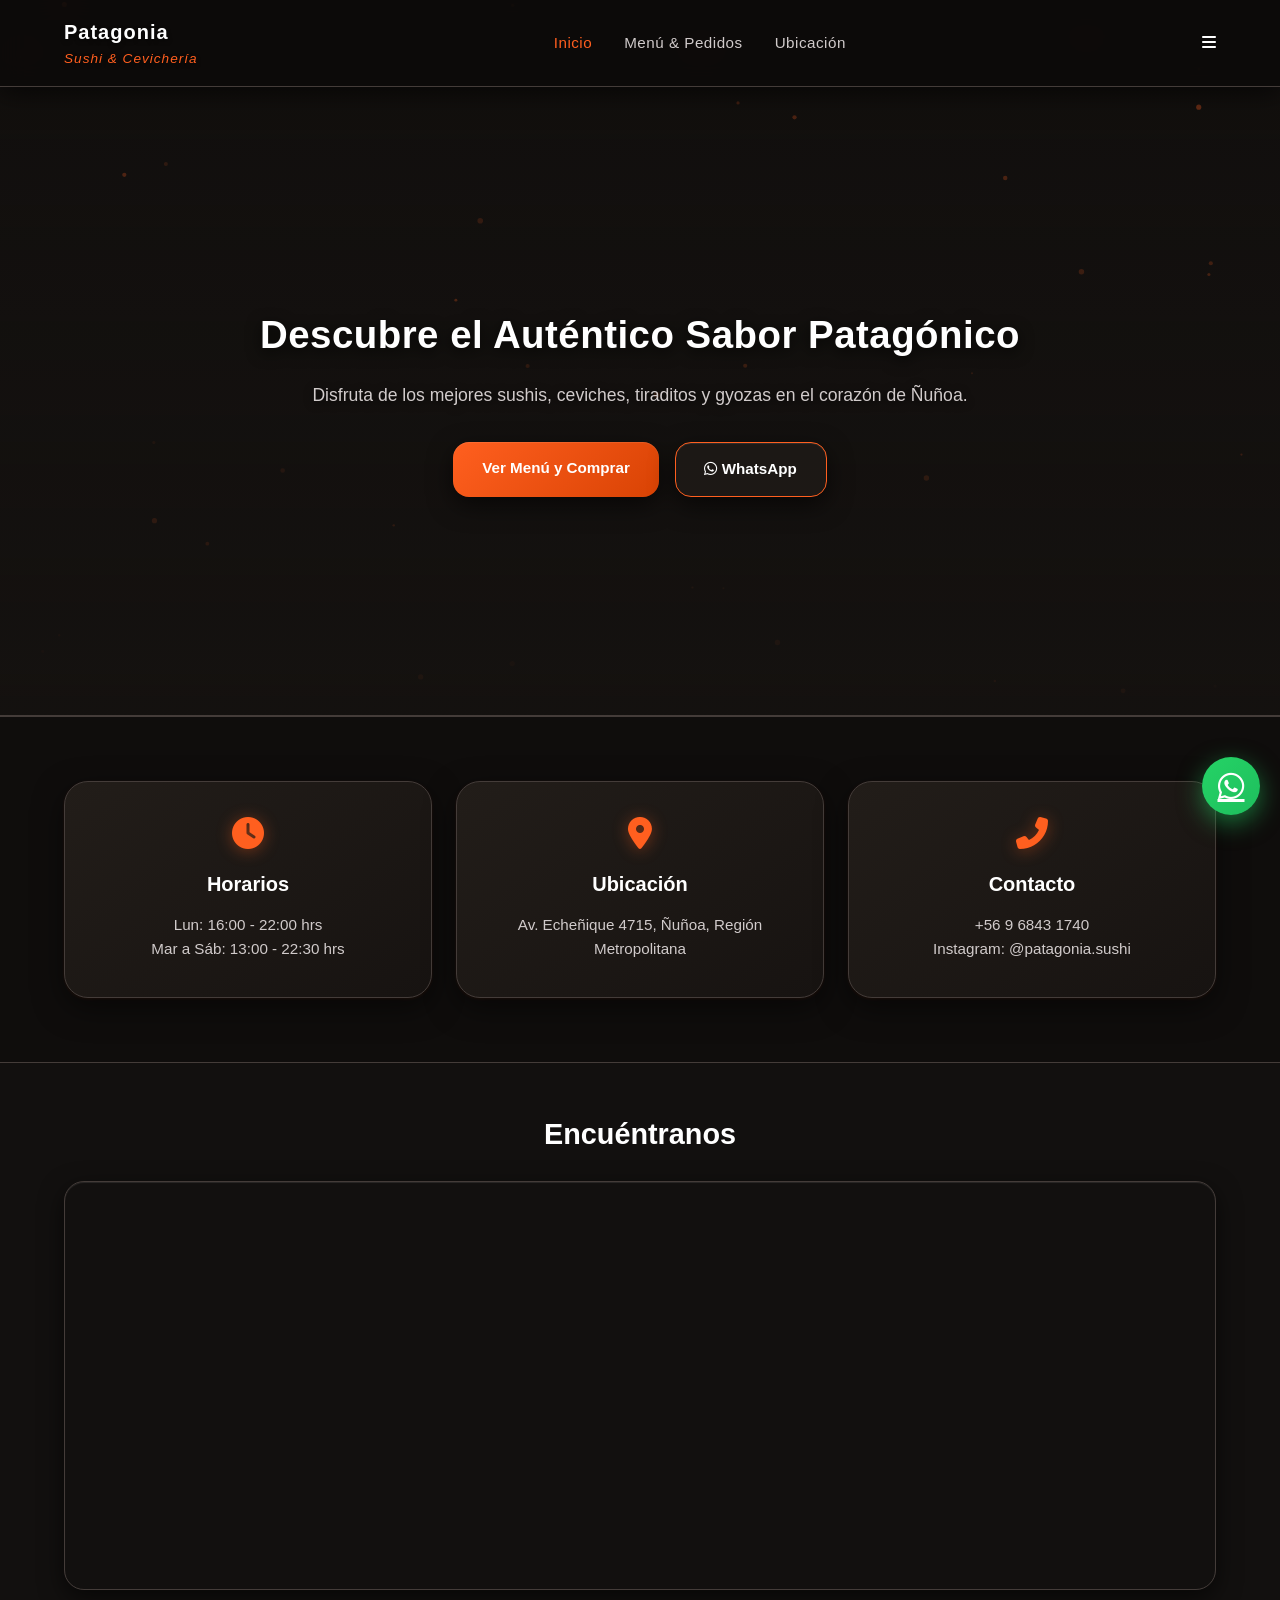
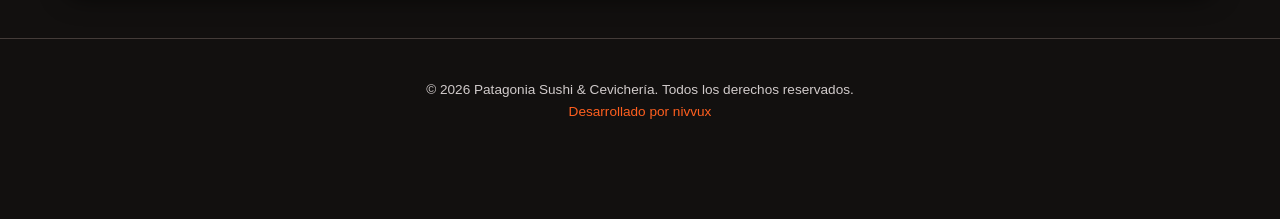
==== index.html @ e9772b0a "Add files via upload" ====
<!DOCTYPE html>
<html lang="es">
<head>
    <meta charset="UTF-8">
    <meta name="viewport" content="width=device-width, initial-scale=1.0">
    <title>Patagonia Sushi & Cevichería</title>
    <link rel="stylesheet" href="style.css">
    <!-- FontAwesome para iconos -->
    <link rel="stylesheet" href="https://cdnjs.cloudflare.com/ajax/libs/font-awesome/6.4.0/css/all.min.css">
</head>
<body>

    <!-- Header / Navbar -->
    <header class="header">
        <div class="logo">Patagonia <span>Sushi & Cevichería</span></div>
        <nav class="nav-menu" id="navMenu">
            <a href="index.html" class="active">Inicio</a>
            <a href="menu.html">Menú & Pedidos</a>
            <a href="#contacto">Ubicación</a>
        </nav>
        <div class="menu-toggle" id="menuToggle">
            <i class="fas fa-bars"></i>
        </div>
    </header>

    <!-- Hero Section -->
    <section class="hero">
        <div class="hero-content">
            <h1>Descubre el Auténtico Sabor Patagónico</h1>
            <p>Disfruta de los mejores sushis, ceviches, tiraditos y gyozas en el corazón de Ñuñoa.</p>
            <div class="hero-buttons">
                <a href="menu.html" class="btn-primary">Ver Menú y Comprar</a>
                <a href="https://wa.me/56968431740" target="_blank" class="btn-secondary"><i class="fab fa-whatsapp"></i> WhatsApp</a>
            </div>
        </div>
    </section>

    <!-- Info Section -->
    <section class="info-section">
        <div class="info-card">
            <i class="fas fa-clock"></i>
            <h3>Horarios</h3>
            <p>Lun: 16:00 - 22:00 hrs</p>
            <p>Mar a Sáb: 13:00 - 22:30 hrs</p>
        </div>
        <div class="info-card">
            <i class="fas fa-map-marker-alt"></i>
            <h3>Ubicación</h3>
            <p>Av. Echeñique 4715, Ñuñoa, Región Metropolitana</p>
        </div>
        <div class="info-card">
            <i class="fas fa-phone-alt"></i>
            <h3>Contacto</h3>
            <p>+56 9 6843 1740</p>
            <p>Instagram: @patagonia.sushi</p>
        </div>
    </section>

    <!-- Mapa interactivo -->
    <section class="map-section" id="contacto">
        <h2>Encuéntranos</h2>
        <div class="map-container">
            <iframe src="https://www.google.com/maps/embed?pb=!1m18!1m12!1m3!1d3329.17647249875!2d-70.5895!3d-33.4475!2m3!1f0!2f0!3f0!3m2!1i1024!2i768!4f13.1!3m3!1m2!1s0x9662cf01b1234567%3A0x123456789abcdef!2sAv.%20Eche%C3%B1ique%204715%2C%20%C3%91u%C3%B1oa%2C%20Regi%C3%B3n%20Metropolitana!5e0!3m2!1ses!2scl!4v1650000000000!5m2!1ses!2scl" width="100%" height="400" style="border:0;" allowfullscreen="" loading="lazy"></iframe>
        </div>
    </section>

    <!-- Botón flotante de WhatsApp -->
    <a href="https://wa.me/56968431740" class="whatsapp-float" target="_blank">
        <i class="fab fa-whatsapp"></i>
    </a>

    <!-- Footer -->
    <footer>
    <p>&copy; 2026 Patagonia Sushi & Cevichería. Todos los derechos reservados.</p>
    <a href="https://nivvux.com" target="_blank" rel="noopener noreferrer" class="footer-link">Desarrollado por nivvux </p>
    </footer>

    <!-- Barra de Navegación Inferior Exclusiva para Celulares -->
    <nav class="mobile-bottom-nav">
        <a href="index.html" class="mobile-nav-item active">
            <i class="fas fa-home"></i>
            <span>Inicio</span>
        </a>
        <a href="menu.html" class="mobile-nav-item">
            <i class="fas fa-utensils"></i>
            <span>Menú</span>
        </a>
        <a href="#" class="mobile-nav-item" id="mobileCartTrigger" onclick="document.getElementById('cartIcon').click(); return false;">
            <i class="fas fa-shopping-cart"></i>
            <span>Carrito</span>
        </a>
        <a href="https://wa.me/56968431740" target="_blank" class="mobile-nav-item">
            <i class="fab fa-whatsapp"></i>
            <span>WhatsApp</span>
        </a>
    </nav>

    <script src="script.js"></script>
</body>
</html>
---- style.css ----
:root {
    --bg-color: #0f0d0c;         
    --card-bg: #1a1614;          
    --accent-color: #ff5f1f;     /* Naranja vibrante estilo neón cítrico */
    --accent-hover: #ff8c5e;     
    --text-color: #ffffff;       
    --text-muted: #d1cbcb;       
    --primary-color: #12100f;
    --border-color: #443c39;     
    --whatsapp-color: #25d366;
    --shadow-relief: 0 8px 25px rgba(0, 0, 0, 0.6), inset 0 1px 1px rgba(255, 255, 255, 0.1);
    --shadow-card: 0 10px 30px rgba(0, 0, 0, 0.5), 0 1px 3px rgba(255, 95, 31, 0.1);
}

* {
    margin: 0;
    padding: 0;
    box-sizing: border-box;
    font-family: 'Segoe UI', Tahoma, Geneva, Verdana, sans-serif; /* Tipografía general mejorada y más legible */
    scroll-behavior: smooth;
    -webkit-tap-highlight-color: transparent;
}

body {
    background-color: var(--bg-color);
    color: var(--text-color);
    line-height: 1.6;
    overflow-x: hidden;
    position: relative;
}

/* --- SISTEMA DE PARTÍCULAS CANVAS DE FONDO --- */
#particle-canvas {
    position: fixed;
    top: 0;
    left: 0;
    width: 100%;
    height: 100%;
    pointer-events: none;
    z-index: 0;
}

header, main, section, footer, .mobile-bottom-nav, .whatsapp-float, .cart-sidebar, .cart-overlay {
    position: relative;
    z-index: 1;
}

/* --- ANIMACIONES AL SCROLL (Scroll Reveal) --- */
.reveal-fade, .reveal-slide-up, .reveal-scale {
    opacity: 0;
    transition: all 0.8s cubic-bezier(0.16, 1, 0.3, 1);
    will-change: opacity, transform;
}

.reveal-slide-up {
    transform: translateY(40px);
}

.reveal-scale {
    transform: scale(0.92);
}

.reveal-fade.active, .reveal-slide-up.active, .reveal-scale.active {
    opacity: 1;
    transform: translateY(0) scale(1);
}

/* Header con Relieve y Sombra */
.header {
    display: flex;
    justify-content: space-between;
    align-items: center;
    padding: 1rem 5%;
    background: rgba(13, 11, 10, 0.88);
    backdrop-filter: blur(14px);
    -webkit-backdrop-filter: blur(14px);
    border-bottom: 1px solid var(--border-color);
    position: sticky;
    top: 0;
    z-index: 1000;
    box-shadow: 0 6px 25px rgba(0,0,0,0.6);
}

.logo {
    font-size: 1.25rem;
    font-weight: bold;
    color: var(--text-color);
    letter-spacing: 1px;
    text-shadow: 0 2px 4px rgba(0,0,0,0.5);
}

.logo span {
    color: var(--accent-color);
    font-size: 0.85rem;
    display: block;
    font-weight: normal;
    font-style: italic;
}

.nav-menu {
    display: flex;
    gap: 2rem;
}

.nav-menu a {
    text-decoration: none;
    color: var(--text-muted);
    font-size: 0.95rem;
    font-weight: 500;
    transition: color 0.3s;
    letter-spacing: 0.5px;
}

.nav-menu a:hover, .nav-menu a.active {
    color: var(--accent-color);
}

.header-icons {
    display: flex;
    align-items: center;
    gap: 1.2rem;
}

.cart-icon {
    position: relative;
    cursor: pointer;
    font-size: 1.2rem;
    color: var(--text-color);
    transition: transform 0.2s ease, color 0.3s;
}

.cart-icon:active {
    transform: scale(0.9);
}

.cart-icon:hover {
    color: var(--accent-color);
}

.cart-icon span {
    position: absolute;
    top: -8px;
    right: -10px;
    background-color: var(--accent-color);
    color: #121212;
    font-size: 0.7rem;
    padding: 2px 6px;
    border-radius: 50%;
    font-weight: bold;
    box-shadow: 0 2px 5px rgba(0,0,0,0.5);
    animation: pulseBadge 2s infinite;
}

@keyframes pulseBadge {
    0% { transform: scale(1); }
    50% { transform: scale(1.15); }
    100% { transform: scale(1); }
}

/* Hero Section con Relieve Profundo */
.hero {
    height: 70vh;
    background: linear-gradient(to bottom, rgba(21, 18, 16, 0.5), rgba(21, 18, 16, 0.95)), url('https://images.unsplash.com/photo-1579871494447-9811cf80d66c?auto=format&fit=crop&w=1350&q=80') no-repeat center center/cover;
    display: flex;
    align-items: center;
    justify-content: center;
    text-align: center;
    padding: 0 1.2rem;
    border-bottom: 2px solid var(--border-color);
    position: relative;
}

.hero-content h1 {
    font-size: 2.4rem;
    margin-bottom: 1rem;
    color: var(--text-color);
    font-weight: 700;
    letter-spacing: 0.5px;
    text-shadow: 0 4px 15px rgba(0,0,0,0.8);
}

.hero-content p {
    font-size: 1.1rem;
    margin-bottom: 2rem;
    color: var(--text-muted);
    text-shadow: 0 2px 8px rgba(0,0,0,0.8);
}

.hero-buttons {
    display: flex;
    gap: 1rem;
    justify-content: center;
}

.btn-primary, .btn-secondary {
    padding: 0.9rem 1.8rem;
    border-radius: 16px; /* Bordes más redondeados */
    text-decoration: none;
    font-weight: 600;
    font-size: 0.95rem;
    transition: all 0.3s cubic-bezier(0.4, 0, 0.2, 1);
    box-shadow: var(--shadow-relief);
}

.btn-primary {
    background: linear-gradient(135deg, var(--accent-color), #d94304);
    color: #fff;
}

.btn-primary:active {
    transform: scale(0.96);
}

.btn-primary:hover {
    background: linear-gradient(135deg, var(--accent-hover), var(--accent-color));
    transform: translateY(-2px);
    box-shadow: 0 8px 22px rgba(255, 95, 31, 0.4);
}

.btn-secondary {
    background-color: rgba(31, 26, 23, 0.9);
    color: var(--text-color);
    border: 1px solid var(--accent-color);
}

.btn-secondary:active {
    transform: scale(0.96);
}

.btn-secondary:hover {
    background-color: var(--accent-color);
    color: #fff;
}

/* Info Section (Tarjetas con relieve 3D y bordes súper redondeados) */
.info-section {
    display: grid;
    grid-template-columns: repeat(auto-fit, minmax(280px, 1fr));
    gap: 1.5rem;
    padding: 4rem 5%;
    background-color: var(--bg-color);
}

.info-card {
    background: linear-gradient(145deg, #221d19, #171311);
    padding: 2.2rem 1.8rem;
    border-radius: 24px; /* Bordes bien redondeados */
    text-align: center;
    border: 1px solid var(--border-color);
    box-shadow: var(--shadow-card);
    transition: transform 0.3s ease, border-color 0.3s ease, box-shadow 0.3s ease;
}

.info-card:hover {
    transform: translateY(-5px);
    border-color: var(--accent-color);
    box-shadow: 0 15px 35px rgba(0,0,0,0.7), 0 0 15px rgba(255, 95, 31, 0.2);
}

.info-card i {
    font-size: 2rem;
    color: var(--accent-color);
    margin-bottom: 1.2rem;
    filter: drop-shadow(0 2px 8px rgba(255, 95, 31, 0.4));
}

.info-card h3 {
    margin-bottom: 0.8rem;
    color: var(--text-color);
    font-size: 1.25rem;
    font-weight: 600;
}

.info-card p {
    color: var(--text-muted);
    font-size: 0.95rem;
}

/* Map Section */
.map-section {
    padding: 3rem 5%;
    text-align: center;
    background-color: var(--primary-color);
    border-top: 1px solid var(--border-color);
}

.map-section h2 {
    margin-bottom: 1.5rem;
    color: var(--text-color);
    font-weight: 600;
    font-size: 1.8rem;
}

.map-container {
    border-radius: 20px;
    overflow: hidden;
    border: 1px solid var(--border-color);
    box-shadow: var(--shadow-relief);
}

/* Menu Page Styles */
.menu-container {
    max-width: 1200px;
    margin: 2rem auto;
    padding: 0 4%;
}

.menu-container h1 {
    text-align: center;
    margin-bottom: 2rem;
    color: var(--text-color);
    font-weight: 600;
    font-size: 2.2rem;
}

.category-filters {
    display: flex;
    justify-content: center;
    gap: 0.8rem;
    margin-bottom: 2.5rem;
    flex-wrap: wrap;
}

.filter-btn {
    background: linear-gradient(145deg, #221d19, #171311);
    color: var(--text-muted);
    border: 1px solid var(--border-color);
    padding: 0.7rem 1.4rem;
    border-radius: 14px; /* Bordes redondeados */
    cursor: pointer;
    font-size: 0.9rem;
    font-weight: 500;
    box-shadow: var(--shadow-relief);
    transition: all 0.3s ease;
}

.filter-btn:active {
    transform: scale(0.95);
}

.filter-btn:hover, .filter-btn.active {
    background: linear-gradient(135deg, var(--accent-color), #d94304);
    color: #fff;
    border-color: var(--accent-color);
    font-weight: 600;
    box-shadow: 0 6px 20px rgba(255, 95, 31, 0.4);
}

.products-grid {
    display: grid;
    grid-template-columns: repeat(auto-fill, minmax(280px, 1fr));
    gap: 1.5rem;
}

/* Tarjetas de producto con bordes muy redondeados y relieve */
.product-card {
    background: linear-gradient(145deg, #221d19, #171311);
    border-radius: 24px; /* Súper redondeadas */
    padding: 1.8rem;
    border: 1px solid var(--border-color);
    box-shadow: var(--shadow-card);
    display: flex;
    flex-direction: column;
    justify-content: space-between;
    transition: transform 0.3s cubic-bezier(0.16, 1, 0.3, 1), border-color 0.3s, box-shadow 0.3s;
}

.product-card:hover {
    transform: translateY(-4px);
    border-color: var(--accent-color);
    box-shadow: 0 15px 35px rgba(0,0,0,0.7), 0 0 20px rgba(255, 95, 31, 0.2);
}

.product-info h3 {
    font-size: 1.2rem;
    font-weight: 600;
    margin-bottom: 0.5rem;
    color: var(--text-color);
}

.product-info p {
    color: var(--text-muted);
    font-size: 0.9rem;
    margin-bottom: 1.2rem;
}

.price {
    display: block;
    font-size: 1.25rem;
    font-weight: 700;
    color: var(--accent-color);
    margin-bottom: 1rem;
    text-shadow: 0 2px 6px rgba(255, 95, 31, 0.3);
}

.btn-add {
    width: 100%;
    background: rgba(31, 26, 23, 0.9);
    color: var(--text-color);
    border: 1px solid var(--border-color);
    padding: 0.8rem;
    border-radius: 14px;
    cursor: pointer;
    font-weight: 600;
    font-size: 0.9rem;
    box-shadow: var(--shadow-relief);
    transition: all 0.2s ease;
}

.btn-add:active {
    transform: scale(0.96);
}

.btn-add:hover {
    background: linear-gradient(135deg, var(--accent-color), #d94304);
    color: #fff;
    border-color: var(--accent-color);
    box-shadow: 0 6px 18px rgba(255, 95, 31, 0.4);
}

/* Cart Sidebar con efecto Blur y Sombras */
.cart-sidebar {
    position: fixed;
    top: 0;
    right: -100%;
    width: 100%;
    max-width: 400px;
    height: 100vh;
    background: rgba(13, 11, 10, 0.96);
    backdrop-filter: blur(18px);
    -webkit-backdrop-filter: blur(18px);
    border-left: 1px solid var(--border-color);
    box-shadow: -20px 0 50px rgba(0,0,0,0.8);
    z-index: 2000;
    display: flex;
    flex-direction: column;
    transition: right 0.4s cubic-bezier(0.16, 1, 0.3, 1);
}

.cart-sidebar.open {
    right: 0;
}

.cart-header {
    display: flex;
    justify-content: space-between;
    align-items: center;
    padding: 1.5rem;
    border-bottom: 1px solid var(--border-color);
}

.cart-header h2 {
    color: var(--text-color);
    font-size: 1.3rem;
    font-weight: 600;
}

.close-cart {
    background: none;
    border: none;
    color: var(--text-muted);
    font-size: 1.8rem;
    cursor: pointer;
    transition: color 0.2s;
}

.close-cart:hover {
    color: var(--accent-color);
}

.cart-items {
    flex: 1;
    overflow-y: auto;
    padding: 1.5rem;
}

.empty-cart {
    text-align: center;
    color: var(--text-muted);
    margin-top: 3rem;
}

.cart-item {
    display: flex;
    justify-content: space-between;
    align-items: center;
    margin-bottom: 1.2rem;
    padding-bottom: 1.2rem;
    border-bottom: 1px solid var(--border-color);
}

.cart-item-details h4 {
    font-size: 1rem;
    color: var(--text-color);
    margin-bottom: 0.2rem;
    font-weight: 600;
}

.cart-item-details span {
    font-size: 0.9rem;
    color: var(--accent-color);
    font-weight: 600;
}

.cart-item-actions {
    display: flex;
    align-items: center;
    gap: 0.6rem;
}

.cart-item-actions button {
    background: var(--card-bg);
    color: var(--text-color);
    border: 1px solid var(--border-color);
    width: 32px;
    height: 32px;
    border-radius: 10px;
    cursor: pointer;
    font-weight: bold;
    box-shadow: var(--shadow-relief);
    transition: all 0.2s;
}

.cart-item-actions button:active {
    transform: scale(0.9);
}

.cart-item-actions button:hover {
    background-color: var(--accent-color);
    color: #fff;
}

.cart-footer {
    padding: 1.5rem;
    border-top: 1px solid var(--border-color);
    background-color: rgba(21, 18, 16, 0.95);
}

.cart-total {
    display: flex;
    justify-content: space-between;
    font-size: 1.2rem;
    font-weight: 700;
    margin-bottom: 1.2rem;
    color: var(--text-color);
}

.cart-total span:last-child {
    color: var(--accent-color);
}

.btn-checkout {
    width: 100%;
    background: linear-gradient(135deg, var(--whatsapp-color), #1ebe5d);
    color: #fff;
    border: none;
    padding: 1rem;
    border-radius: 14px;
    font-weight: 600;
    cursor: pointer;
    box-shadow: 0 6px 20px rgba(37, 211, 102, 0.4);
    transition: opacity 0.2s, transform 0.2s;
}

.btn-checkout:active {
    transform: scale(0.96);
}

.btn-checkout:hover {
    opacity: 0.9;
}

.cart-overlay {
    position: fixed;
    top: 0;
    left: 0;
    width: 100%;
    height: 100vh;
    background-color: rgba(0,0,0,0.75);
    backdrop-filter: blur(4px);
    z-index: 1500;
    display: none;
    opacity: 0;
    transition: opacity 0.3s ease;
}

.cart-overlay.active {
    display: block;
    opacity: 1;
}

/* WhatsApp Flotante con brillo animado */
.whatsapp-float {
    position: fixed;
    bottom: 85px;
    right: 20px;
    background: linear-gradient(135deg, var(--whatsapp-color), #1ebe5d);
    color: #fff;
    width: 58px;
    height: 58px;
    border-radius: 50%;
    display: flex;
    align-items: center;
    justify-content: center;
    font-size: 1.9rem;
    box-shadow: 0 8px 25px rgba(37, 211, 102, 0.5);
    z-index: 999;
    transition: transform 0.3s cubic-bezier(0.175, 0.885, 0.32, 1.275);
    animation: floatWhatsApp 3s ease-in-out infinite;
}

@keyframes floatWhatsApp {
    0%, 100% { transform: translateY(0); }
    50% { transform: translateY(-6px); }
}

.whatsapp-float:active {
    transform: scale(0.9);
}

/* Footer */
footer {
    text-align: center;
    padding: 2.5rem 1.5rem 6rem 1.5rem;
    background-color: var(--primary-color);
    color: var(--text-muted);
    font-size: 0.85rem;
    border-top: 1px solid var(--border-color);
}

/* =========================================
   OPTIMIZACIÓN MÓVIL EXTREMA & TOUCH-FIRST
   ========================================= */
.mobile-bottom-nav {
    display: none;
}

@media (max-width: 768px) {
    .header {
        padding: 0.8rem 4%;
    }

    .nav-menu {
        display: none !important;
    }

    .menu-toggle {
        display: none;
    }

    .hero {
        height: 65vh;
        padding: 0 1rem;
    }

    .hero-content h1 {
        font-size: 1.8rem;
        line-height: 1.2;
    }

    .hero-content p {
        font-size: 0.95rem;
    }

    .hero-buttons {
        flex-direction: column;
        gap: 0.8rem;
        width: 100%;
    }

    .btn-primary, .btn-secondary {
        width: 100%;
        text-align: center;
        padding: 0.9rem;
        border-radius: 14px;
    }

    .category-filters {
        justify-content: flex-start;
        overflow-x: auto;
        flex-wrap: nowrap;
        padding-bottom: 0.8rem;
        margin-bottom: 1.5rem;
        -webkit-overflow-scrolling: touch;
        gap: 0.6rem;
    }

    .category-filters::-webkit-scrollbar {
        display: none;
    }

    .filter-btn {
        flex: 0 0 auto;
        padding: 0.6rem 1.2rem;
        font-size: 0.88rem;
        border-radius: 12px;
    }

    .products-grid {
        grid-template-columns: 1fr;
        gap: 1rem;
    }

    /* Tarjetas de productos rediseñadas para celulares en horizontal */
    .product-card {
        padding: 1.2rem;
        flex-direction: row;
        align-items: center;
        justify-content: space-between;
        gap: 0.8rem;
        border-radius: 20px;
    }

    .product-info {
        width: 60%;
    }

    .product-info h3 {
        font-size: 1.1rem;
    }

    .product-info p {
        font-size: 0.8rem;
        display: -webkit-box;
        -webkit-line-clamp: 2;
        -webkit-box-orient: vertical;
        overflow: hidden;
        margin-bottom: 0.4rem;
    }

    .price {
        font-size: 1.05rem;
        margin-bottom: 0;
    }

    .product-card .btn-add {
        width: 38%;
        font-size: 0.8rem;
        padding: 0.7rem 0.3rem;
        text-align: center;
        border-radius: 12px;
    }

    /* Barra de Navegación Inferior Estilo App Nativa */
    .mobile-bottom-nav {
        display: flex;
        position: fixed;
        bottom: 0;
        left: 0;
        width: 100%;
        background: rgba(13, 11, 10, 0.94);
        backdrop-filter: blur(16px);
        -webkit-backdrop-filter: blur(16px);
        border-top: 1px solid var(--border-color);
        justify-content: space-around;
        padding: 0.6rem 0;
        z-index: 1500;
        box-shadow: 0 -6px 25px rgba(0,0,0,0.6);
    }

    .mobile-nav-item {
        color: var(--text-muted);
        text-decoration: none;
        display: flex;
        flex-direction: column;
        align-items: center;
        font-size: 0.75rem;
        gap: 3px;
        transition: color 0.2s;
    }

    .mobile-nav-item i {
        font-size: 1.25rem;
    }

    .mobile-nav-item.active, .mobile-nav-item:hover {
        color: var(--accent-color);
    }

    body {
        padding-bottom: 75px;
    }
}
/* Estilo para el enlace del footer */
.footer-link {
    color: var(--accent-color); /* Usa tu color naranja vibrante */
    text-decoration: none;
    font-weight: 500;
    transition: color 0.3s ease, text-decoration 0.3s ease;
}

.footer-link:hover {
    color: var(--accent-hover); /* Se aclara ligeramente al pasar el cursor */
    text-decoration: underline; /* Opcional: subraya al pasar el mouse */
}
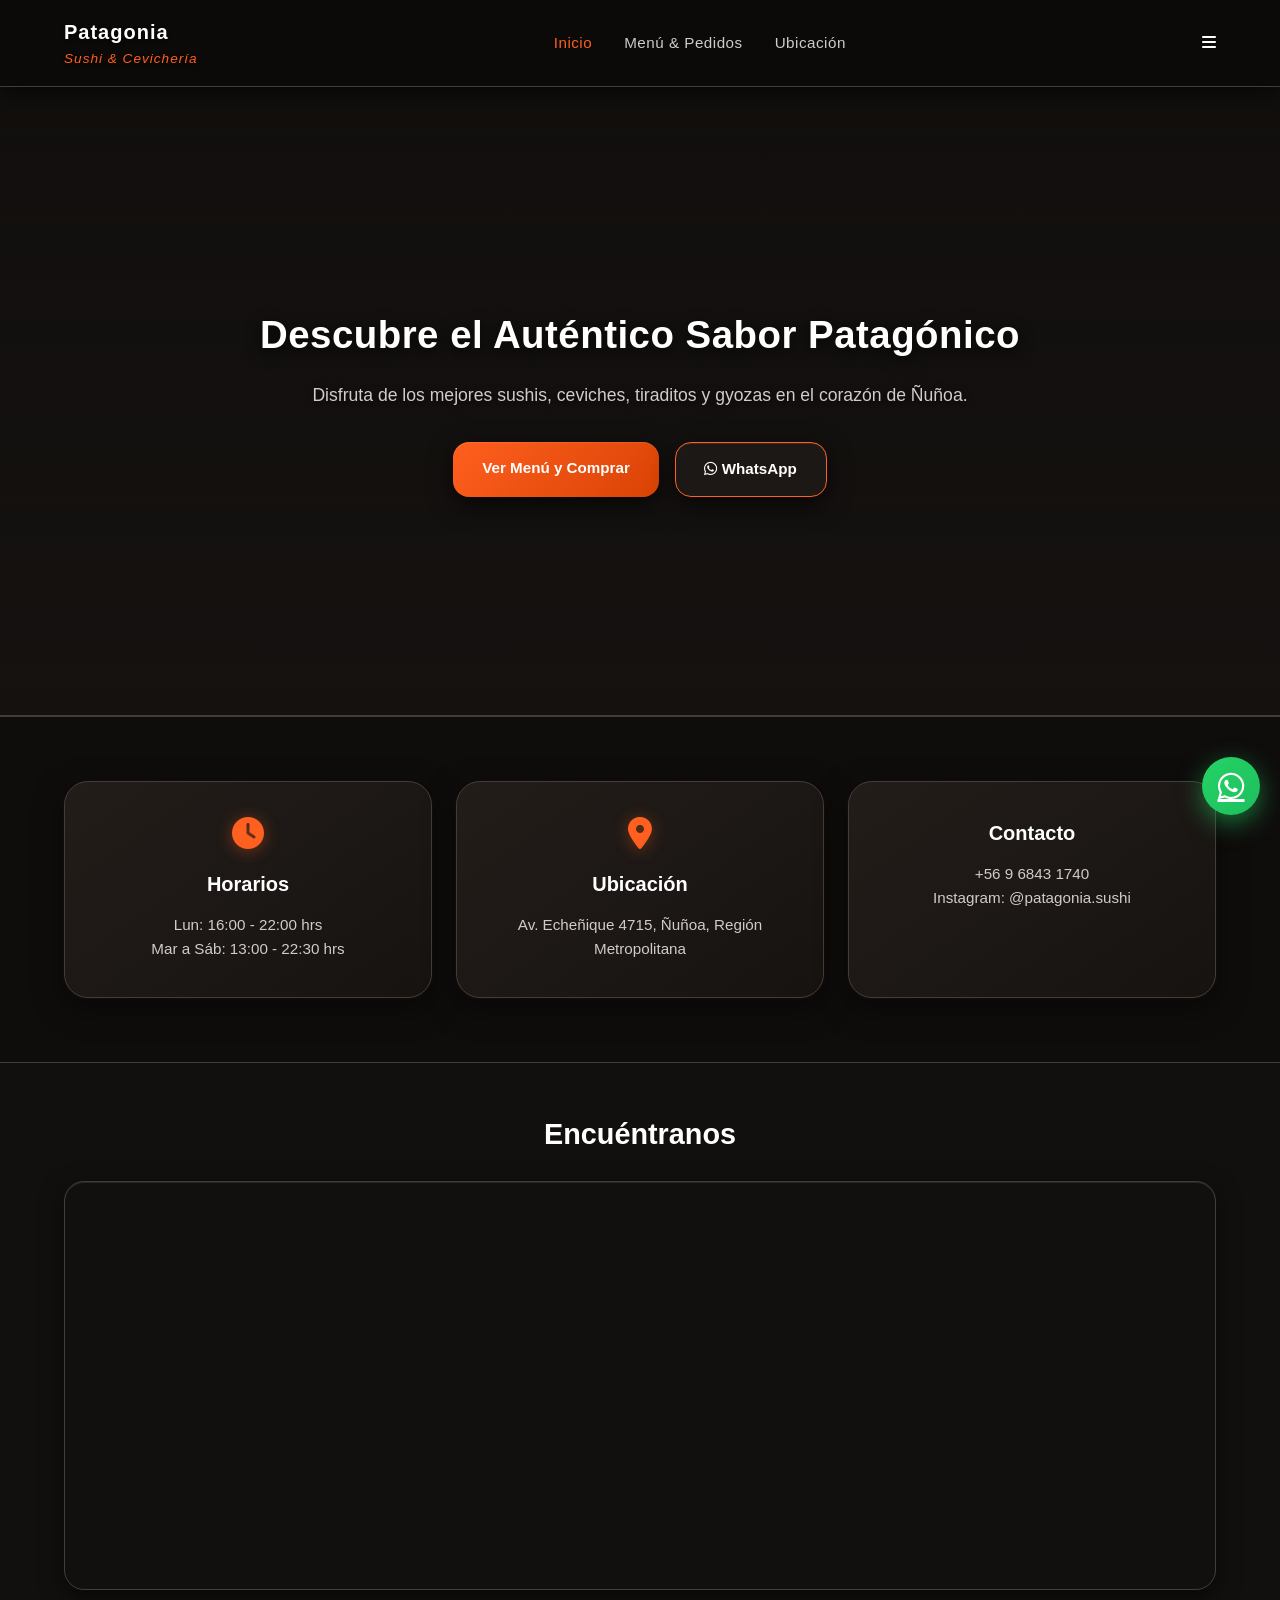
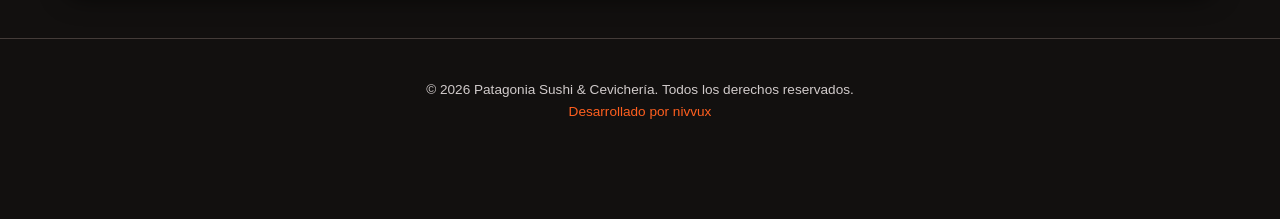
==== commit 75c138b9: "Update index.html" ====
--- a/index.html
+++ b/index.html
@@ -49,7 +49,7 @@
             <p>Av. Echeñique 4715, Ñuñoa, Región Metropolitana</p>
         </div>
         <div class="info-card">
-            <i class="fas fa-phone-alt"></i>
+            <i target="_blank" rel="noopener noreferrer" class="footer-link"></i>
             <h3>Contacto</h3>
             <p>+56 9 6843 1740</p>
             <p>Instagram: @patagonia.sushi</p>
@@ -97,4 +97,4 @@
 
     <script src="script.js"></script>
 </body>
-</html>+</html>
